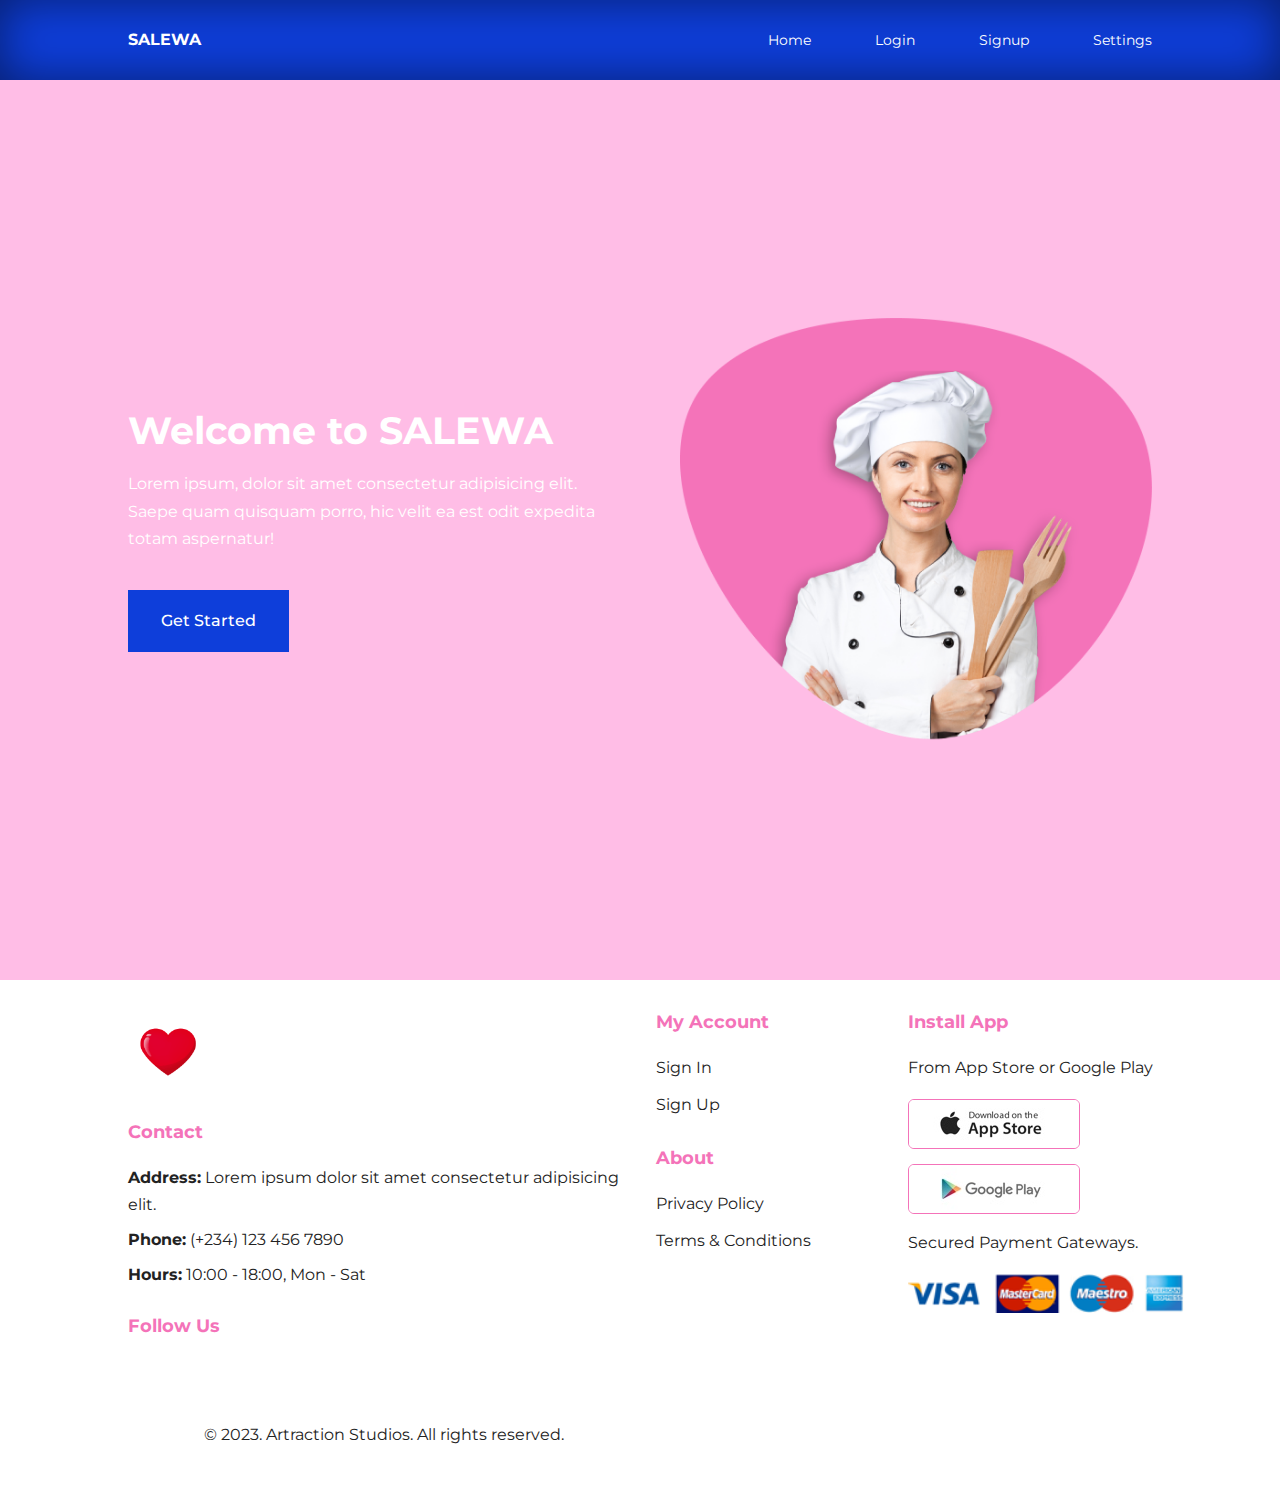
==== index.html @ d2c86ada "Add files via upload" ====
<!DOCTYPE html>
<html lang="en">
  <head>
    <meta charset="UTF-8" />
    <meta name="viewport" content="width=device-width, initial-scale=1.0" />

    <!--==================== FONT AWESOME ====================-->
    <link
      rel="stylesheet"
      href="https://cdnjs.cloudflare.com/ajax/libs/font-awesome/6.1.1/css/all.min.css"
      integrity="sha512-KfkfwYDsLkIlwQp6LFnl8zNdLGxu9YAA1QvwINks4PhcElQSvqcyVLLD9aMhXd13uQjoXtEKNosOWaZqXgel0g=="
      crossorigin="anonymous"
      referrerpolicy="no-referrer"
    />
    <!--=============== CSS ===============-->
    <link rel="stylesheet" href="./assets/css/style.css" />
    <title>Salewa</title>
  </head>

  <body>
    <!-- BEGINING OF NAVBAR -->
    <nav>
      <div class="container nav_container">
        <a href="index.html">
          <h4>SALEWA</h4>
        </a>
        <ul class="nav__menu">
          <li class="active"><a href="index.html">Home</a></li>
          <li><a href="./signin.html">Login</a></li>
          <li><a href="./signup.html">Signup</a></li>
          <li><a href="./ceo.html">Settings</a></li>
        </ul>
        <button id="open-menu-btn">
          <i class="fa fa-bars" aria-hidden="true"></i>
        </button>
        <button id="close-menu-btn">
          <i class="fa fa-times" aria-hidden="true"></i>
        </button>
      </div>
    </nav>

    <!-- END OF NAVBAR -->

    <!-- Header Section -->

    <header>
      <div class="container header__container">
        <div class="header__left">
          <h1>Welcome to SALEWA</h1>
          <p>
            Lorem ipsum, dolor sit amet consectetur adipisicing elit. Saepe quam
            quisquam porro, hic velit ea est odit expedita totam aspernatur!
          </p>
          <a href="signin.html" class="btn btn-primary">Get Started</a>
        </div>

        <div class="header__right">
          <div class="header__right-image">
            <img src="./assets/images/header.png" alt="" />
          </div>
        </div>
      </div>
    </header>

    <!-- Footer Section -->

    <footer class="section-p1">
      <div class="container footer-container">
        <div class="col col-1">
          <img class="logo" src="./assets/images/logo.png" alt="" />
          <h4>Contact</h4>
          <p>
            <strong>Address:</strong> Lorem ipsum dolor sit amet consectetur
            adipisicing elit.
          </p>
          <p><strong>Phone:</strong> (+234) 123 456 7890</p>
          <p><strong>Hours:</strong> 10:00 - 18:00, Mon - Sat</p>
          <div class="follow">
            <h4>Follow Us</h4>
            <div class="icon">
              <i class="fab fa-facebook-f"></i>
              <i class="fab fa-twitter"></i>
              <i class="fab fa-instagram"></i>
              <i class="fab fa-pinterest-p"></i>
              <i class="fab fa-youtube"></i>
            </div>
          </div>
        </div>
        <div class="col stacked">
          <div class="col">
            <h4>My Account</h4>
            <a href="./signin.html">Sign In</a>
            <a href="./signup.html">Sign Up</a>
          </div>
          <div class="col">
            <h4>About</h4>
            <a href="#">Privacy Policy</a>
            <a href="#">Terms & Conditions</a>
          </div>
        </div>
        <div class="col install">
          <h4>Install App</h4>
          <p>From App Store or Google Play</p>
          <div class="row">
            <img src="./assets/images/app.jpg" alt="" />
            <img src="./assets/images/play.jpg" alt="" />
          </div>
          <p>Secured Payment Gateways.</p>

          <img src="./assets/images/pay.png" alt="" />
        </div>

        <div class="copyright">
          <p>&copy 2023. Artraction Studios. All rights reserved.</p>
        </div>
      </div>
    </footer>

    <!--=============== MAIN JS ===============-->
    <script src="./main.js"></script>
  </body>
</html>
---- assets/css/style.css ----
@import url("https://fonts.googleapis.com/css?family=Montserrat:200,300,400,500,600,700,800,900&display=swap");
/* CUSTOM PROPERTIES */

* {
  margin: 0;
  padding: 0;
  border: 0;
  outline: 0;
  text-decoration: none;
  box-sizing: border-box;
  list-style: none;
}

:root {
  --color-primary: #0e3eda;
  --color-success: #00bf8e;
  --color-warning: #f7c94b;
  --color-danger: #f02d2d;
  --color-danger-variant: rgba(247, 88, 66, 0.4);
  --color-white: #fff;
  --color-light: rgba(255, 255, 255, 0.7);
  --color-black: #000;
  --color-bg: #ffddee;
  --color-bg1: #ffbde6;
  --color-bg2: #f473b9;
  --container-width-lg: 80%;
  --container-width-md: 90%;
  --container-width-sm: 94%;
  --transition: all 0.4s ease;
  --card-padding: 1rem;
  --border-radius: 2rem;
}

body {
  font-family: "Montserrat", sans-serif;
  line-height: 1.7;
  color: var(--color-white);
  background: var(--color-bg1);
}

.container {
  width: var(--container-width-lg);
  margin: 0 auto;
}

section {
  padding: 6rem 0;
}

section h2 {
  text-align: center;
  margin-bottom: 4rem;
}

h1,
h2,
h3,
h4,
h5 {
  line-height: 1.2;
}

h1 {
  font-size: 2.4rem;
}

h2 {
  font-size: 2.1rem;
}

h3 {
  font-size: 1.6rem;
}

h4 {
  font-size: 1.3.4rem;
}

a {
  color: var(--color-white);
}

hr {
  color: var(--color-bg2);
}

img {
  width: 100%;
  display: block;
  object-fit: cover;
}

.btn {
  display: inline-block;
  background: var(--color-white);
  color: var(--color-black);
  padding: 1rem 2rem;
  border: 1px solid transparent;
  font-weight: 500;
  transition: var(--transition);
}

.btn:hover {
  background: var(--color-bg2);
  color: var(--color-white);
  border-color: var(--color-white);
}

.btn-primary {
  background: var(--color-primary);
  color: var(--color-white);
}
/* BEGINING OF NAVBAR */

nav {
  width: 100vw;
  height: 5rem;
  position: fixed;
  top: 0;
  z-index: 11;
  background-color: var(--color-primary);
  box-shadow: inset 0 0 3rem rgba(0, 0, 0, 0.5);
}

.nav_container {
  height: 100%;
  display: flex;
  justify-content: space-between;
  align-items: center;
}

nav button {
  display: none;
}

.nav__menu {
  display: flex;
  align-items: center;
  gap: 4rem;
}

.nav__menu a {
  font-size: 0.9rem;
  font-weight: 400;
  transition: var(--transition);
}

.nav__menu a:hover {
  font-weight: 700;
}

.active {
  font-weight: 800;
}
/* END OF NAVBAR */

/* BEGINING OF HEADER */

header {
  position: relative;
  top: 5rem;
  overflow: hidden;
  height: 100vh;
  margin-bottom: 5rem;
}

.header__container {
  display: grid;
  grid-template-columns: 1fr 1fr;
  align-items: center;
  gap: 5rem;
  height: 100%;
}

.header__left p {
  margin: 1rem 0 2.4rem;
}
/* END OF header */

/* Footer Section */

footer {
  background: var(--color-white);
}

.footer-container {
  display: grid;
  grid-template-columns: 50% 23% 27%;
  gap: 1rem;
  padding: 2rem 0;
}

footer .col {
  display: flex;
  flex-direction: column;
  align-items: flex-start;
  margin-bottom: 20px;
}

footer .logo {
  margin-bottom: 30px;
  height: 5rem;
  width: auto;
}

footer h4 {
  font-size: 18px;
  padding-bottom: 20px;
  color: var(--color-bg2);
}

footer p {
  font-size: 16px;
  margin: 0 0 8px 0;
  color: #222;
}

footer a {
  font-size: 16px;
  text-decoration: none;
  color: #222;
  margin-bottom: 10px;
}

footer .follow {
  margin-top: 20px;
}

footer .follow i {
  color: #222;
  padding-right: 4px;
  cursor: pointer;
}

footer .install .row img {
  border: 1px solid var(--color-bg2);
  border-radius: 6px;
}

footer .install img {
  margin: 10px 0 15px 0;
}

footer .follow i:hover,
footer a:hover {
  color: var(--color-primary);
}

footer .copyright {
  width: 100%;
  text-align: center;
}

/* TABLET SIZE MEDIA QUERY */

@media screen and (max-width: 1000px) {
  .container {
    width: var(--container-width-md);
  }
  h1 {
    font-size: 2.2rem;
  }
  h2 {
    font-size: 1.7rem;
  }
  h3 {
    font-size: 1.4rem;
  }
  h4 {
    font-size: 1.2rem;
  }
  /* NAVBAR */
  nav button {
    display: inline-block;
    background: transparent;
    font-size: 1.8rem;
    color: var(--color-white);
    cursor: pointer;
  }
  nav button#close-menu-btn {
    display: none;
  }
  .nav__menu {
    position: fixed;
    top: 5rem;
    right: 5%;
    height: fit-content;
    width: 18rem;
    flex-direction: column;
    gap: 0;
    display: none;
  }
  .nav__menu li {
    width: 100%;
    height: 4rem;
    animation: animateNavItems 0.4s linear forwards;
    transform-origin: top right;
    opacity: 0;
  }
  .nav__menu li:nth-child(2) {
    animation-delay: 0.2s;
  }
  .nav__menu li:nth-child(3) {
    animation-delay: 0.4s;
  }
  .nav__menu li:nth-child(4) {
    animation-delay: 0.6s;
  }
  @keyframes animateNavItems {
    0% {
      transform: rotateZ(-90deg) rotateX(90deg) scale(0.1);
    }
    100% {
      transform: rotateZ(0deg) rotateX(0deg) scale(1);
      opacity: 1;
    }
  }
  .nav__menu li a {
    background: var(--color-primary);
    box-shadow: -4rem 6rem 10rem rgba(0, 0, 0, 0.6);
    width: 100%;
    height: 100%;
    display: grid;
    place-items: center;
  }
  .nav__menu li a:hover {
    background: var(--color-bg2);
  }

  /* header */

  /* Footer */

  .footer-container {
    display: grid;
    grid-template-columns: 40% 60%;
  }

  .col-1 {
    grid-column: 1 / span 2;
  }

  .copyright {
    grid-column: 1 / span 2;
  }
}

/* MOBILE SIZE MEDIA QUERY */

@media screen and (max-width: 590px) {
  h1,
  h2,
  h3,
  h4,
  h5 {
    line-height: 1;
  }

  h1 {
    font-size: 1.6rem;
  }

  h2 {
    font-size: 1.3rem;
  }

  h3 {
    font-size: 1rem;
  }

  h4 {
    font-size: 0.8rem;
  }
  .container {
    width: var(--container-width-sm);
  }
  /* NAVBAR */
  nav {
    padding: 0 1rem;
  }
  .nav__menu {
    right: 3%;
  }
  /* HEADER */

  .header__container {
    display: grid;
    grid-template-columns: 1fr;
    align-items: center;
    text-align: center;
    min-height: 85vh;
    height: max-content;
    margin-top: 0;
    gap: 0;
  }

  .header__right {
    grid-row: 1 / 1;
  }
  header {
    height: max-content;
    padding: 2rem;
  }
  .header__left p {
    margin-bottom: 1.3rem;
  }

  /* Footer */

  .footer-container {
    grid-template-columns: 1fr;
    padding: 0.3rem;
  }

  .col-1 {
    grid-column: 1 / 1;
  }

  .copyright {
    grid-column: 1 / 1;
  }
}
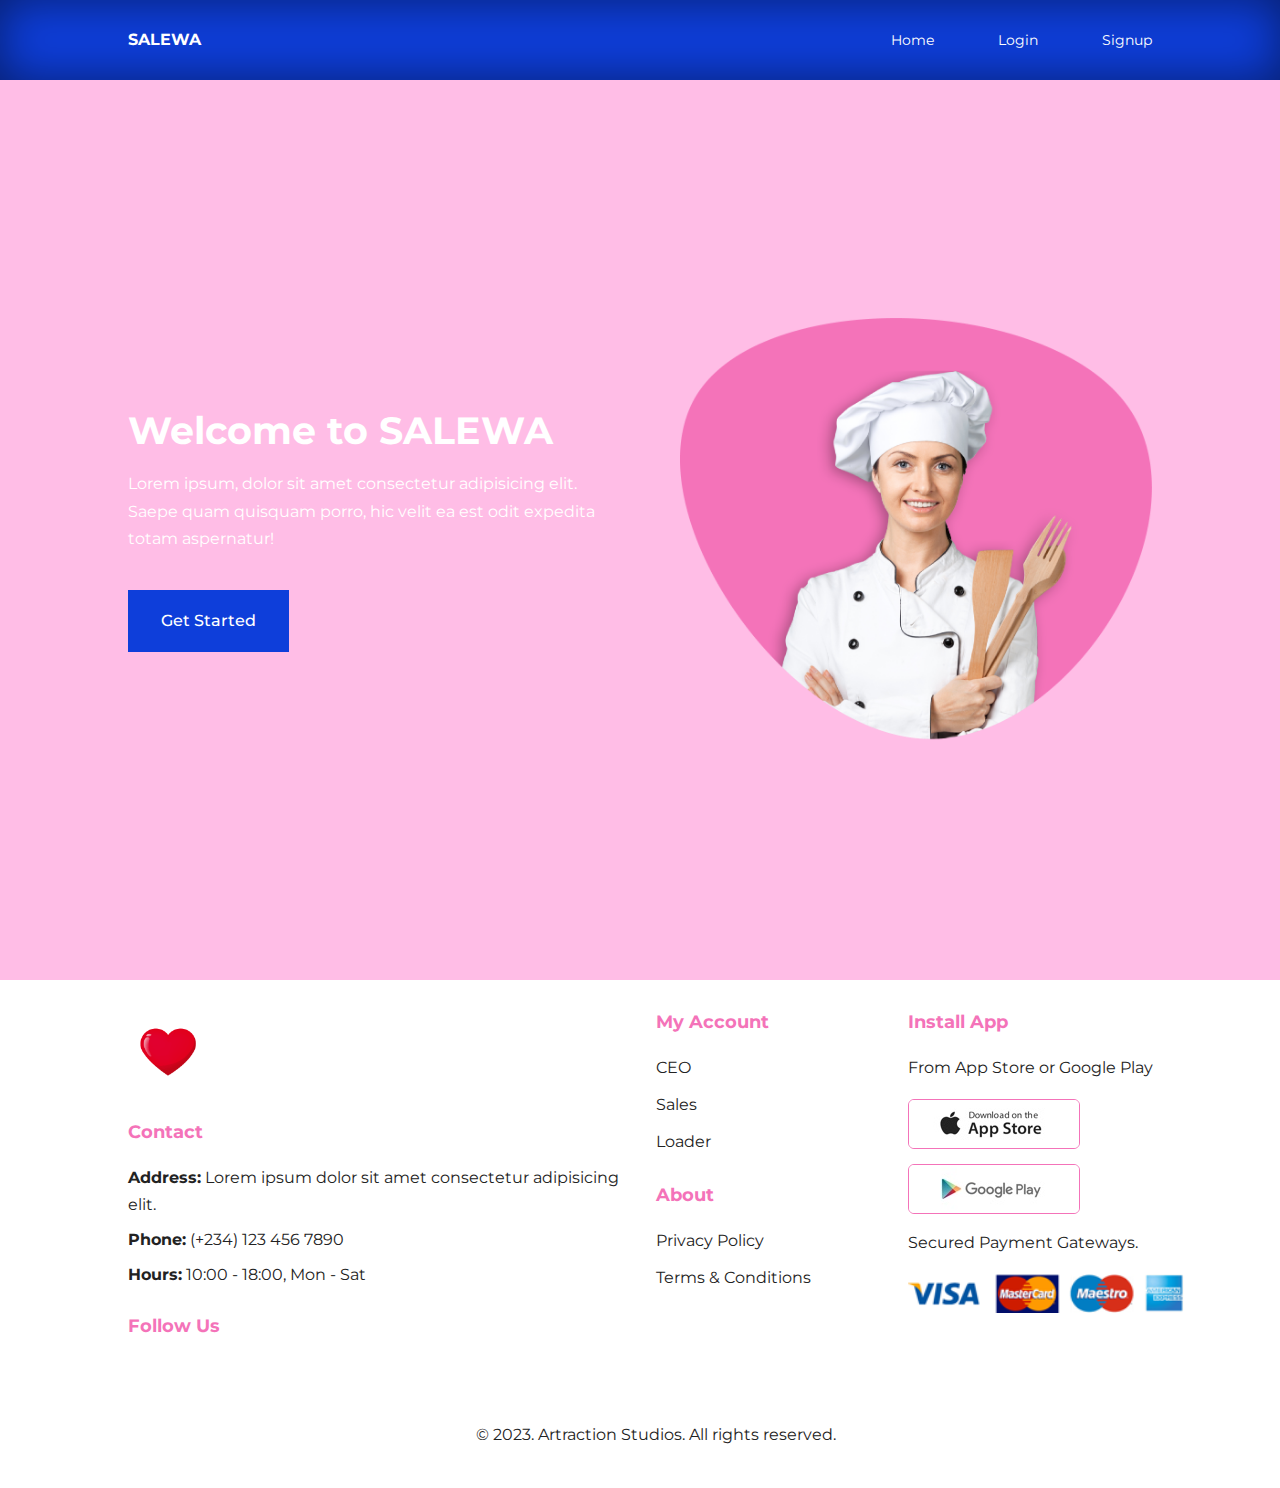
==== commit 3ac91aba: "Add files via upload" ====
--- a/index.html
+++ b/index.html
@@ -28,7 +28,6 @@
           <li class="active"><a href="index.html">Home</a></li>
           <li><a href="./signin.html">Login</a></li>
           <li><a href="./signup.html">Signup</a></li>
-          <li><a href="./ceo.html">Settings</a></li>
         </ul>
         <button id="open-menu-btn">
           <i class="fa fa-bars" aria-hidden="true"></i>
@@ -81,7 +80,6 @@
               <i class="fab fa-facebook-f"></i>
               <i class="fab fa-twitter"></i>
               <i class="fab fa-instagram"></i>
-              <i class="fab fa-pinterest-p"></i>
               <i class="fab fa-youtube"></i>
             </div>
           </div>
@@ -89,8 +87,9 @@
         <div class="col stacked">
           <div class="col">
             <h4>My Account</h4>
-            <a href="./signin.html">Sign In</a>
-            <a href="./signup.html">Sign Up</a>
+            <a href="./ceo.html">CEO</a>
+            <a href="./sales.html">Sales</a>
+            <a href="./loader.html">Loader</a>
           </div>
           <div class="col">
             <h4>About</h4>
--- a/assets/css/style.css
+++ b/assets/css/style.css
@@ -186,6 +186,7 @@
 .footer-container {
   display: grid;
   grid-template-columns: 50% 23% 27%;
+
   gap: 1rem;
   padding: 2rem 0;
 }
@@ -247,7 +248,7 @@
 }
 
 footer .copyright {
-  width: 100%;
+  grid-column: 1 / span 3;
   text-align: center;
 }
 
@@ -283,9 +284,10 @@
   .nav__menu {
     position: fixed;
     top: 5rem;
-    right: 5%;
+    right: 0;
+    left: 0;
     height: fit-content;
-    width: 18rem;
+    width: 100%;
     flex-direction: column;
     gap: 0;
     display: none;
@@ -338,6 +340,10 @@
 
   .col-1 {
     grid-column: 1 / span 2;
+  }
+
+  .stacked {
+    grid-column: 1 / 2;
   }
 
   .copyright {
@@ -413,10 +419,14 @@
   }
 
   .col-1 {
-    grid-column: 1 / 1;
+    grid-column: 1 / 4;
+  }
+
+  .stacked {
+    grid-column: 1 / 4;
   }
 
   .copyright {
-    grid-column: 1 / 1;
-  }
-}
+    grid-column: 1 / 4;
+  }
+}
